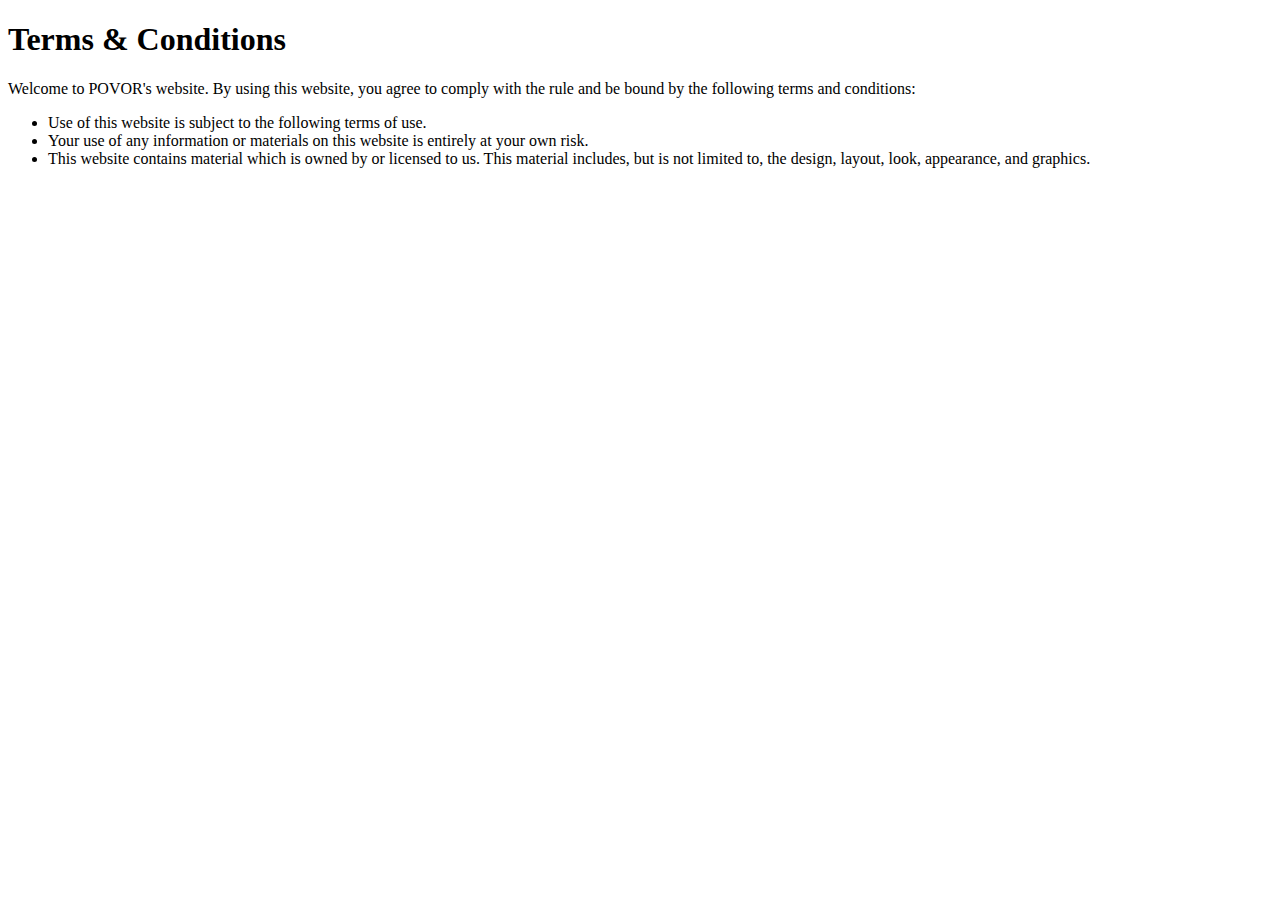
==== conditions.html @ f8f857ac "commiting again" ====
<!DOCTYPE html>
<html lang="en">
<head>
  <meta charset="UTF-8">
  <meta name="viewport" content="width=device-width, initial-scale=1.0">
  <title>Terms & Conditions</title>
</head>
<body>
    <h1>Terms & Conditions</h1>
    <p>Welcome to POVOR's website. By using this website, you agree to comply with the rule and be bound by the following terms and conditions:</p>
    <ul>
      <li>Use of this website is subject to the following terms of use.</li>
      <li>Your use of any information or materials on this website is entirely at your own risk.</li>
      <li>This website contains material which is owned by or licensed to us. This material includes, but is not limited to, the design, layout, look, appearance, and graphics.</li>
      <!-- More terms and conditions content here -->
    </ul>
  </body>
</html>
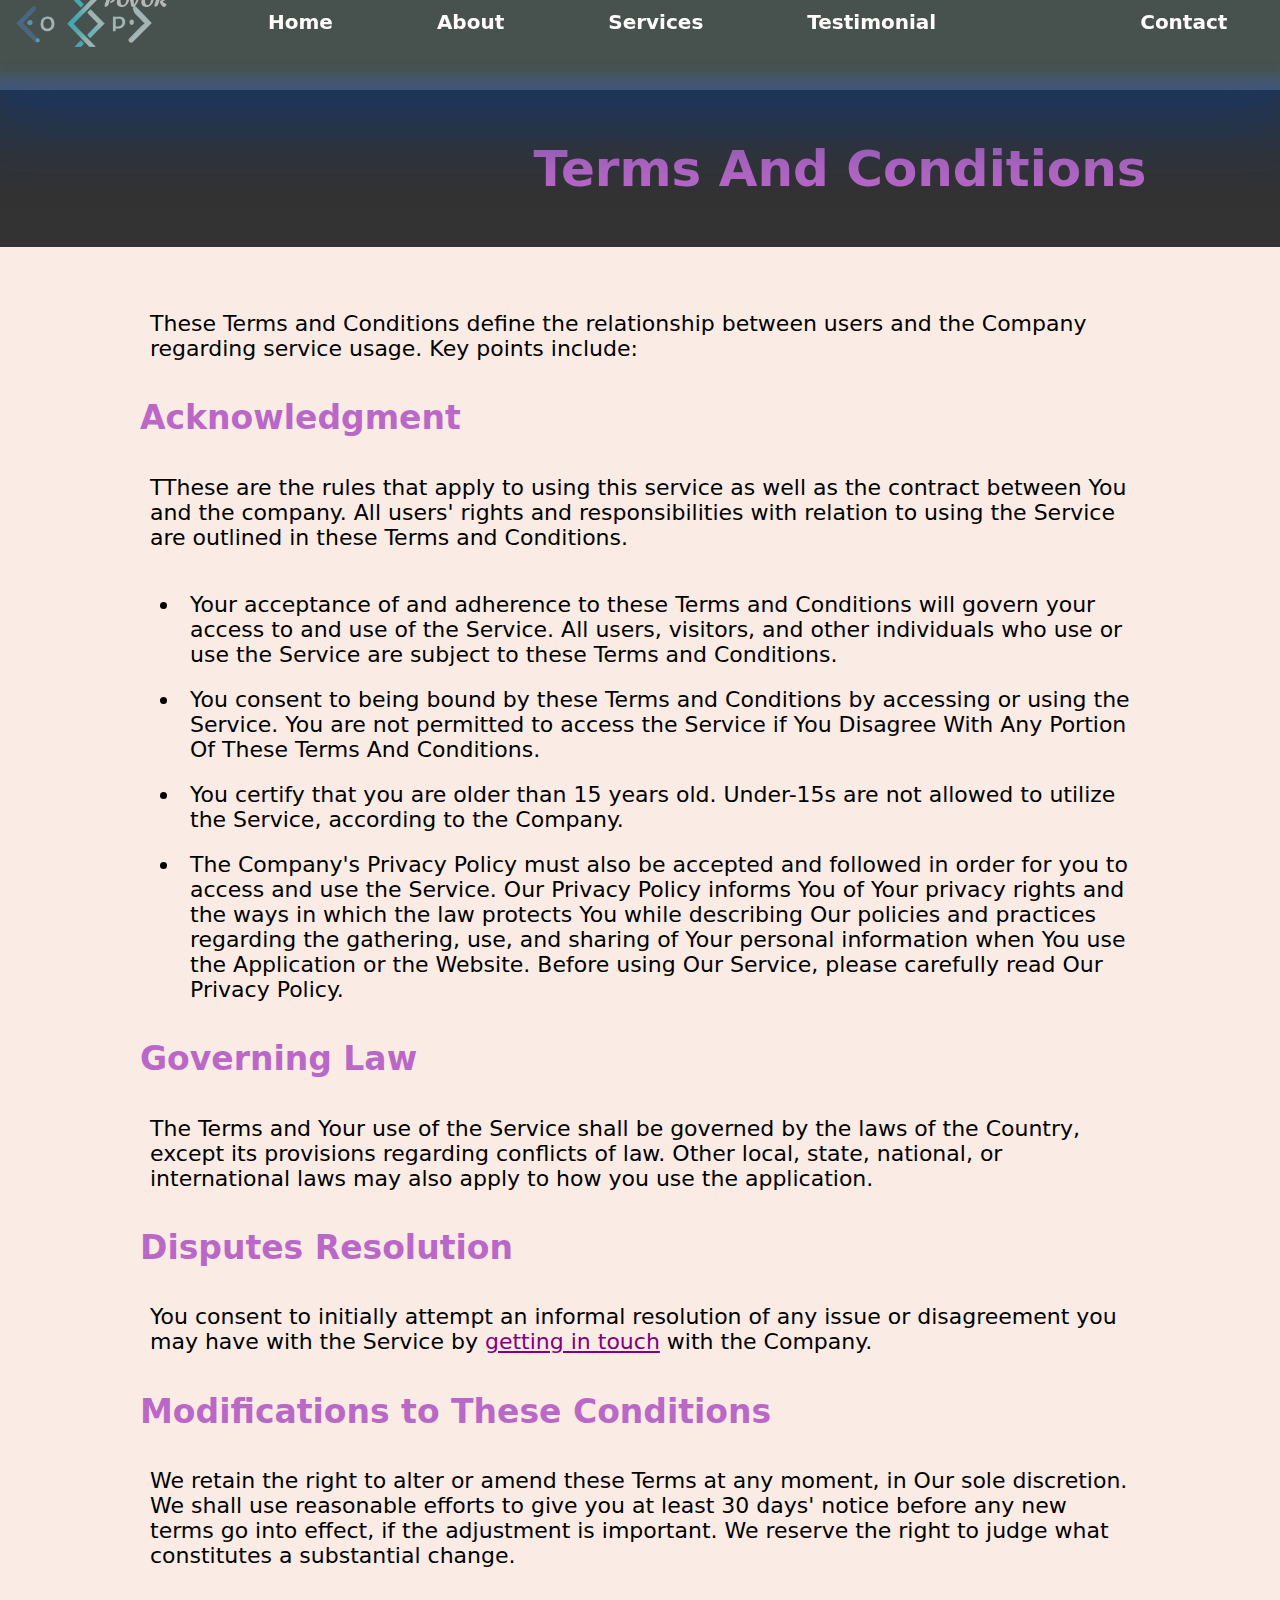
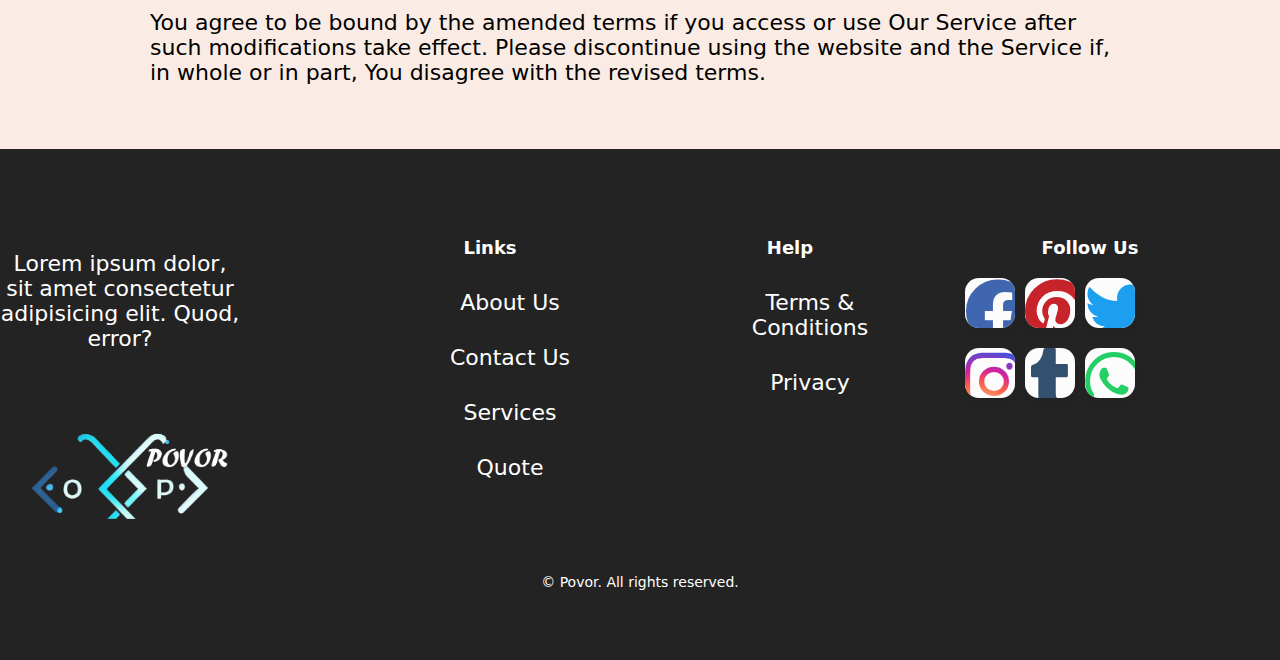
==== commit 918420a6: "second commit" ====
--- a/conditions.html
+++ b/conditions.html
@@ -4,15 +4,120 @@
   <meta charset="UTF-8">
   <meta name="viewport" content="width=device-width, initial-scale=1.0">
   <title>Terms & Conditions</title>
+  <link rel="stylesheet" href="css/privacy.css">
+  <link rel="stylesheet" href="css/navbar.css">
+  <link rel="stylesheet" href="css/footer.css">
+  <link rel="stylesheet" href="https://cdnjs.cloudflare.com/ajax/libs/font-awesome/5.15.4/css/all.min.css">
 </head>
 <body>
-    <h1>Terms & Conditions</h1>
-    <p>Welcome to POVOR's website. By using this website, you agree to comply with the rule and be bound by the following terms and conditions:</p>
+  <nav class="navbar">
+    <div class="navbar-container container">
+      <input type="checkbox" name="" id="" />
+      <div class="hamburger-lines">
+        <span class="line line1"></span>
+        <span class="line line2"></span>
+        <span class="line line3"></span>
+      </div>
+      <ul class="menu-items">
+        <div class="menu-items">
+          <li><a href="#home" class="a">Home</a></li>
+          <li><a href="#about" class="b">About</a></li>
+          <li><a href="#service" class="c">Services</a></li>
+          <li><a href="testimonial.html" class="e">Testimonial</a></li>
+          <div class="visit">
+            <li><a href="contact.html" class="g">Contact</a></li>
+            <li><a href="quote.html" class="f">Quote</a></li>
+          </div>
+        </div>
+      </ul>
+      <div class="logo">
+        <a href="index.html">
+          <img src="img/POVOR-removebg-preview.png" alt="unsplash image" style="width: 200px;" />
+        </a>
+      </div>
+    </div>
+  </nav>
+  <header>
+    <h1>Terms And Conditions</h1>
+</header>
+<main>
+    <p>These Terms and Conditions define the relationship between users and the Company regarding service usage. Key points include:</p>
+
+    <h2>Acknowledgment</h2>
+    <p>TThese are the rules that apply to using this service as well as the contract between You and the company. All users' rights and responsibilities with relation to using the Service are outlined in these Terms and Conditions.</p>
     <ul>
-      <li>Use of this website is subject to the following terms of use.</li>
-      <li>Your use of any information or materials on this website is entirely at your own risk.</li>
-      <li>This website contains material which is owned by or licensed to us. This material includes, but is not limited to, the design, layout, look, appearance, and graphics.</li>
-      <!-- More terms and conditions content here -->
+        <li>Your acceptance of and adherence to these Terms and Conditions will govern your access to and use of the Service. All users, visitors, and other individuals who use or use the Service are subject to these Terms and Conditions.</li>
+
+        <li>You consent to being bound by these Terms and Conditions by accessing or using the Service. You are not permitted to access the Service if You Disagree With Any Portion Of These Terms And Conditions.</li>
+
+        <li>You certify that you are older than 15 years old. Under-15s are not allowed to utilize the Service, according to the Company.</li>
+        <li>The Company's Privacy Policy must also be accepted and followed in order for you to access and use the Service. Our Privacy Policy informs You of Your privacy rights and the ways in which the law protects You while describing Our policies and practices regarding the gathering, use, and sharing of Your personal information when You use the Application or the Website.
+          Before using Our Service, please carefully read Our Privacy Policy.
+          </li>
     </ul>
+
+    <h2>Governing Law</h2>
+    <p>The Terms and Your use of the Service shall be governed by the laws of the Country, except its provisions regarding conflicts of law. Other local, state, national, or international laws may also apply to how you use the application.
+    </p>
+
+    <h2>Disputes Resolution</h2>
+    <p>You consent to initially attempt an informal resolution of any issue or disagreement you may have with the Service by <a style="color: purple; text-decoration-line: underline;" href="index.html#contact">getting in touch</a>  with the Company.
+    </p>
+
+    <h2>Modifications to These Conditions
+    </h2>
+    <p>We retain the right to alter or amend these Terms at any moment, in Our sole discretion. We shall use reasonable efforts to give you at least 30 days' notice before any new terms go into effect, if the adjustment is important. We reserve the right to judge what constitutes a substantial change.</p>
+    <p>You agree to be bound by the amended terms if you access or use Our Service after such modifications take effect. Please discontinue using the website and the Service if, in whole or in part, You disagree with the revised terms.</p>
+
+</main>
+    <footer class="footer">
+      <div class="footer-content">
+        <div class="footer-column">
+         
+          <div class="footer-img">
+             <p>Lorem ipsum dolor, sit amet consectetur adipisicing elit. Quod, error?</p>
+          <img src="img/POVOR-removebg-preview.png" alt="">
+        </div>
+        </div>
+        <div class="footer-column">
+          <h3 class="footer-title">Links</h3>
+          <ul class="footer-links">
+            <li><a href="#">About Us</a></li>
+            <li><a href="#">Contact Us</a></li>
+            <li><a href="#">Services</a></li>
+            <li><a href="#">Quote</a></li>
+          </ul>
+        </div>
+        <div class="footer-column">
+          <h3 class="footer-title">Help</h3>
+          <ul class="footer-links">
+            <!-- <li><a href="#">FAQ</a></li> -->
+            <li><a href="conditions.html">Terms & Conditions</a></li>
+            
+            <li><a href="privacy.html">Privacy</a></li>
+          </ul>
+        </div>
+        <div class="footer-column">
+          <h3 class="footer-title">Follow Us</h3>
+          <div class="wrapper">
+            <div class="row">
+              <a href="#"><div class="bg-ico" id="facebook"><i class="fab fa-facebook social  facebook fa-3x"></i></div></a>
+              <a href="#"><div class="bg-ico" id="pinterest"><i class="fab fa-pinterest social  pinterest fa-3x"></i></div></a>
+              <a href="#"><div class="bg-ico" id="twitter"><i class="fab fa-twitter social  twitter fa-3x"></i></div></a>
+            </div>
+            <div class="row">
+              <a href="#"><div class="bg-ico" id="instagram"><i class="fab fa-instagram social  instagram fa-3x"></i></div></a>
+              <a href="#"><div class="bg-ico" id="tumblr"><i class="fab fa-tumblr social  tumblr fa-3x"></i></div></a>
+              <a href="#"><div class="bg-ico" id="whatsapp"><i class="fab fa-whatsapp social  whatsapp fa-3x"></i></div></a>
+            </div>
+          </div>
+          
+        </div>
+      </div>
+  
+      <div class="footer-bottom">
+        <p class="footer-copy">&copy; Povor. All rights reserved.</p>
+      </div>
+    </footer>
   </body>
 </html>
--- a/css/privacy.css
+++ b/css/privacy.css
@@ -0,0 +1,43 @@
+
+body {
+    width: 100%;
+    font-size: 22px;
+    font-family: system-ui, -apple-system, BlinkMacSystemFont, 'Segoe UI', Roboto, Oxygen, Ubuntu, Cantarell, 'Open Sans', 'Helvetica Neue', sans-serif;
+    margin: 0;
+    padding: 0;
+}
+html{
+    scroll-behavior: smooth !important ;
+    overflow-x: hidden !important ;
+   background-color: #faece4;
+}
+header {
+    margin-top: 90px;
+    width: 150%;
+    background-color: #333;
+    color: #BA68C8;
+    text-align: center;
+    font-size: 25px;
+    padding: 1rem 0;
+}
+header h1{
+   position: relative;
+   right: 120px;
+}
+p, li{
+    padding: 10px;
+}
+main {
+    max-width: 1000px;
+    margin: 0 auto;
+    padding: 2rem;
+}
+main h2{
+    color: #BA68C8;
+}
+footer {
+    background-color: #333;
+    color: white;
+    text-align: center;
+    padding: 1rem 0;
+}
--- a/css/navbar.css
+++ b/css/navbar.css
@@ -0,0 +1,351 @@
+
+
+  body::-webkit-scrollbar {
+    width: 10px; /* Set the width of the scrollbar */
+  }
+
+  body::-webkit-scrollbar-track {
+    background: #e0d2e0; /* Background color of the scrollbar track */
+  }
+
+  body::-webkit-scrollbar-thumb {
+    background: #660fad3f; /* Color of the scrollbar thumb */
+    border-radius: 5px; /* Round the edges of the thumb */
+  }
+
+  body::-webkit-scrollbar-thumb:hover {
+    background: #555; /* Color of the scrollbar thumb on hover */
+  }
+.navbar input[type="checkbox"],
+.navbar .hamburger-lines {
+    display: none;
+}
+
+.container {
+    max-width: 1200px;
+    width: 90%;
+    margin: auto;
+}
+
+.navbar {
+    position: fixed;
+    width: 100%;
+    height: 150px; /* Increase the height to make it taller */
+    background: linear-gradient(to left, #117964, #2b2a25);
+    color: #fff;
+    font-weight: bold;
+    font-size: 24px; /* Adjust the font size for better visibility */
+    opacity: 0.85;
+    z-index: 100;
+    top: -90px !important; /* Adjust the position to move it down */
+}
+
+/* Add a pseudo-element for the blurred border */
+.navbar::before {
+    content: "";
+    position: absolute;
+    top: -30px; /* Adjust the size of the blurred border from the top */
+    left: -30px; /* Adjust the size of the blurred border from the left */
+    right: -30px; /* Adjust the size of the blurred border from the right */
+    bottom: -30px; /* Adjust the size of the blurred border from the bottom */
+    backdrop-filter: blur(6px);
+    background-color: rgb(38, 55, 53);
+    /* border-radius: 35px; */
+    box-shadow: 0px 35px 68px 0px rgb(22, 56, 108), inset 0px -10px 16px 0px rgb(22, 55, 106), inset 0px 11px 28px 0px rgb(255, 255, 255);
+    z-index: -1; /* Send the pseudo-element behind the navbar content */
+}
+
+.active {
+    color: #fff !important;
+}
+
+.navbar-container {
+    display: flex;
+    justify-content: space-between;
+    height: 64px;
+    align-items: center;
+}
+
+.menu-items {
+    order: 2;
+    display: flex;
+}
+
+.logo {
+    order: 1;
+    font-size: 4rem;
+    position: relative;
+    top: 60px;
+}
+
+.visit {
+    position: relative;
+    left: 200px;
+    display: flex; /* Align the items horizontally */
+    justify-content: flex-end;
+    padding: 0px;
+}
+
+.visit li {
+    list-style: none;
+    margin-left: 20px; /* Add some spacing between the items */
+    font-size: 1.1rem;
+    font-weight: 500;
+}
+
+.visit li a {
+    color: #fff; /* Set the text color to white */
+    text-decoration: none;
+    transition: color 0.3s ease-in-out;
+}
+
+.visit li a::after {
+    content: "";
+    position: absolute;
+    left: 0;
+    bottom: -2px;
+    height: 2px;
+    width: 100%;
+    background-color: #fff; /* Set the underline color to white */
+    transform: scaleX(0);
+    transform-origin: left;
+    transition: transform 0.3s ease;
+}
+
+.visit li a:hover::after {
+    transform: scaleX(1);
+}
+
+.menu-items li {
+    position: relative;
+    top: 100px;
+    right: 200px;
+    list-style: none;
+    margin-left: 1.5rem;
+    font-size: 1.3rem;
+}
+
+.navbar a {
+    color: #ffffff;
+    font-weight: bold;
+    font-size: 20px;
+    text-decoration: none;
+    transition: color 0.3s ease-in-out;
+}
+
+.menu-items li a {
+    position: relative;
+    bottom: 20px;
+}
+
+@media (min-width: 768px) {
+    .menu-items li {
+        padding: 40px;
+        position: relative;
+        right: 100px;
+        
+    }
+}
+
+.menu-items li a::after {
+    content: "";
+    position: absolute;
+    left: 0;
+    bottom: -2px;
+    height: 2px;
+    width: 100%;
+    background-color: #dbcaca;
+    transform: scaleX(0);
+    transform-origin: left;
+    transition: transform 0.3s ease;
+}
+
+.menu-items li a:hover::after {
+    transform: scaleX(1);
+}
+.logo{
+    position: relative;
+    right: 80px;
+}
+
+.f, .g {
+    position: relative;
+    right: 100px;
+}
+
+@media (max-width: 1024px) {
+    .navbar {
+        opacity: 0.95;
+    }
+
+    .navbar-container input[type="checkbox"],
+    .navbar-container .hamburger-lines {
+        display: block;
+    }
+
+    .navbar-container {
+        display: block;
+        position: relative;
+        height: 60px;
+    }
+
+    .navbar-container input[type="checkbox"] {
+        position: absolute;
+        display: block;
+        height: 32px;
+        width: 30px;
+        top: 120px;
+        left: 20px;
+        z-index: 5;
+        opacity: 0;
+        cursor: pointer;
+    }
+
+    .navbar-container .hamburger-lines {
+        display: block;
+        height: 28px;
+        width: 35px;
+        position: absolute;
+        top: 120px;
+        left: 20px;
+        z-index: 2;
+        display: flex;
+        flex-direction: column;
+        justify-content: space-between;
+    }
+
+    .navbar-container .hamburger-lines .line {
+        display: block;
+        height: 4px;
+        width: 100%;
+        border-radius: 10px;
+        background: #f8e8dd;
+    }
+
+    .navbar-container .hamburger-lines .line1 {
+        transform-origin: 0% 0%;
+        transition: transform 0.3s ease-in-out;
+    }
+
+    .navbar-container .hamburger-lines .line2 {
+        transition: transform 0.2s ease-in-out;
+    }
+
+    .navbar-container .hamburger-lines .line3 {
+        transform-origin: 0% 100%;
+        transition: transform 0.3s ease-in-out;
+    }
+
+    .navbar .menu-items {
+        padding-top: 100px;
+        background: #c6d8d2;
+        height: 100vh;
+        max-width: 300px;
+        transform: translateX(-150%);
+        display: flex;
+        flex-direction: column;
+        margin-left: -40px;
+        padding-left: 50px;
+        transition: transform 0.5s ease-in-out;
+        /* overflow: scroll; */
+    }
+
+    .navbar .menu-items li {
+        padding: 50px;
+        margin-bottom: 1.8rem;
+        font-size: 2rem;
+        font-weight: 500;
+        position: absolute;
+        top: 200px;
+        left: 450px;
+    }
+
+    .navbar .menu-items li a {
+        color: #000000;
+        text-decoration: none;
+        cursor: pointer;
+        opacity: 0.7;
+        animation: fadeEffect 1s linear infinite alternate forwards;
+        z-index: -999;
+        background-color: transparent!important;
+        border: none !important;
+        outline: none !important;
+        box-shadow: none !important;
+        -webkit-box-shadow: none !important;
+        transition: all ease-in-out 0.6s;
+        display: inline-block;
+    }
+
+    .a {
+        position: relative;
+        bottom: 120px;
+        padding: 0px;
+    }
+
+    .b {
+        position: relative;
+        bottom: 120px;
+        padding-top: 40px;
+    }
+
+    .c {
+        position: relative;
+        bottom: 100px;
+        padding-top: 60px;
+    }
+
+    .e {
+        position: relative;
+        bottom: 100px;
+        padding-top: 100px;
+    }
+
+    .f {
+        position: relative;
+        top: 130px;
+        right: 30px;
+        color: #fff;
+    }
+
+    .g {
+        position: relative;
+        top: 130px;
+        left: 60px;
+        color: #fff;
+    }
+
+    .visit {
+        position: relative;
+        left: -40px;
+        bottom: 100px;
+    }
+
+    .logo {
+        position: absolute;
+        top: 50px;
+        right: -10px; 
+        
+    }
+
+    .navbar-container input[type="checkbox"]:checked ~ .menu-items {
+        transform: translateX(0);
+    }
+
+    .navbar-container input[type="checkbox"]:checked ~ .hamburger-lines .line1 {
+        transform: rotate(45deg);
+    }
+
+    .navbar-container input[type="checkbox"]:checked ~ .hamburger-lines .line2 {
+        transform: scaleY(0);
+    }
+
+    .navbar-container input[type="checkbox"]:checked ~ .hamburger-lines .line3 {
+        transform: rotate(-45deg);
+    }
+}
+
+@media (max-width: 500px) {
+    .navbar-container input[type="checkbox"]:checked ~ .logo {
+        display: none;
+    }
+}--- a/css/footer.css
+++ b/css/footer.css
@@ -0,0 +1,203 @@
+
+.footer {
+    background-color: #232323;
+    color: #fff;
+    padding: 50px 0;
+  }
+  
+  .footer-content {
+    max-width: 1200px;
+    margin: 0 auto;
+    display: flex;
+    flex-wrap: wrap;
+  }
+  
+  .footer-column {
+    width: 100px;
+    flex: 1;
+    padding: 20px;
+  }
+  .footer-img{
+    width: 100%;
+  position: relative;
+  right: 70px;
+  }
+  
+  .footer-column img{
+    width: 100%;
+  }
+  .footer-title {
+    font-size: 18px;
+    margin-bottom: 20px;
+  }
+  
+  .footer-form {
+    display: flex;
+    align-items: center;
+  }
+  
+  .footer-links li {
+    margin-bottom: 10px;
+    list-style: none;
+  }
+  a{
+    text-decoration: none;
+    color: #fff;
+  }
+  a:hover{
+    opacity:.6 ;
+    color: #BA68C8;
+  }
+  
+  .social-icons a {
+    font-size: 24px;
+    color: #fff;
+    margin-right: 10px;
+    text-decoration: none;
+  }
+  
+  .footer-bottom {
+    margin-top: 20px;
+    text-align: center;
+  }
+  
+  .footer-copy {
+    font-size: 14px;
+    margin-bottom: 10px;
+  }
+  
+  .footer-made {
+    font-size: 14px;
+  }
+  
+@import url(https://fonts.googleapis.com/css?family=Open+Sans);
+.wrapper {
+    display: flex;
+    flex-wrap: wrap;
+    justify-content: space-between;
+  }
+  
+  .row {
+    display: flex;
+    width: 100%;
+    max-width: 360px; /* Adjust the maximum width as needed */
+    margin-bottom: 20px;
+  }
+  
+  .bg-ico {
+    max-width: 50px !important;
+    max-height: 50px !important;
+    background-color: #333;
+    border-radius: 50%;
+    transition: background-color 0.3s;
+  }
+  
+  
+.fab {
+margin: auto;
+
+}
+.social{
+  color: #FFF;
+  transition: all 0.35s;
+  transition-timing-function: cubic-bezier(0.31, -0.105, 0.43, 1.59);
+}
+.social:hover {
+	text-shadow: 0px 5px 5px rgba(0, 0, 0, 0.3);
+	transition: all ease 0.5s;
+	-moz-transition: all ease-in 0.5s;
+	-webkit-transition: all ease-in 0.5s;
+	-o-transition: all ease-in 0.5s;
+  
+}
+
+.facebook {
+ color:#4267B2;
+}
+
+.twitter {
+color:#1DA1F2;
+
+}
+.youtube {
+      color:#c4302b;
+}
+.pinterest {
+   color:#c8232c;
+}
+.instagram {
+ color: transparent;
+  background: radial-gradient(circle at 30% 107%, #fdf497 0%, #fdf497 5%, #fd5949 45%, #d6249f 60%, #285AEB 90%);
+  background: -webkit-radial-gradient(circle at 30% 107%, #fdf497 0%, #fdf497 5%, #fd5949 45%, #d6249f 60%, #285AEB 90%);
+  background-clip: text;
+  -webkit-background-clip: text;
+
+}
+.tumblr {
+        color: #34526f;
+}
+.whatsapp {
+        color:#25D366;
+}
+
+.bg-ico {
+  display: flex;
+  background-color: #FFF;
+  width: 90px;
+  height: 90px;
+  line-height: 90px;
+  margin: 0 5px;
+  text-align: center;
+  position: relative;
+  overflow: hidden;
+  border-radius: 28%;
+  box-shadow: 0 5px 15px -5px rgba(0,0,0,0.1);
+  opacity: 0.99;
+  -webkit-transition: background-color 2s ease-out;
+  -moz-transition: background-color 2s ease-out;
+  -o-transition: background-color 2s ease-out;
+  transition: background-color 2s ease-out;
+  
+}
+.bg-ico:hover{
+     box-shadow: 0 5px 15px -5px rgba(0,0,0,0.8);
+}
+
+#facebook:hover {
+  background-color: #4267B2;
+}
+
+#twitter:hover {
+background-color: #1DA1F2;
+
+}
+#youtube:hover {
+      background-color: #c4302b;
+}
+#pinterest:hover {
+   background-color:#c8232c;
+}
+#instagram:hover {
+ background: radial-gradient(circle at 30% 107%, #fdf497 0%, #fdf497 5%, #fd5949 45%, #d6249f 60%, #285AEB 90%);
+  background: -webkit-radial-gradient(circle at 30% 107%, #fdf497 0%, #fdf497 5%, #fd5949 45%, #d6249f 60%, #285AEB 90%);
+  
+
+}
+#tumblr:hover {
+    background-color: #34526f;
+}
+#whatsapp:hover {
+       background-color:#25D366;
+}
+
+.facebook:hover, 
+.twitter:hover, 
+.youtube:hover, 
+.pinterest:hover,
+.instagram:hover, 
+.tumblr:hover,
+.whatsapp:hover {
+ color:#fff;
+ transform: scale(1.3);
+
+}
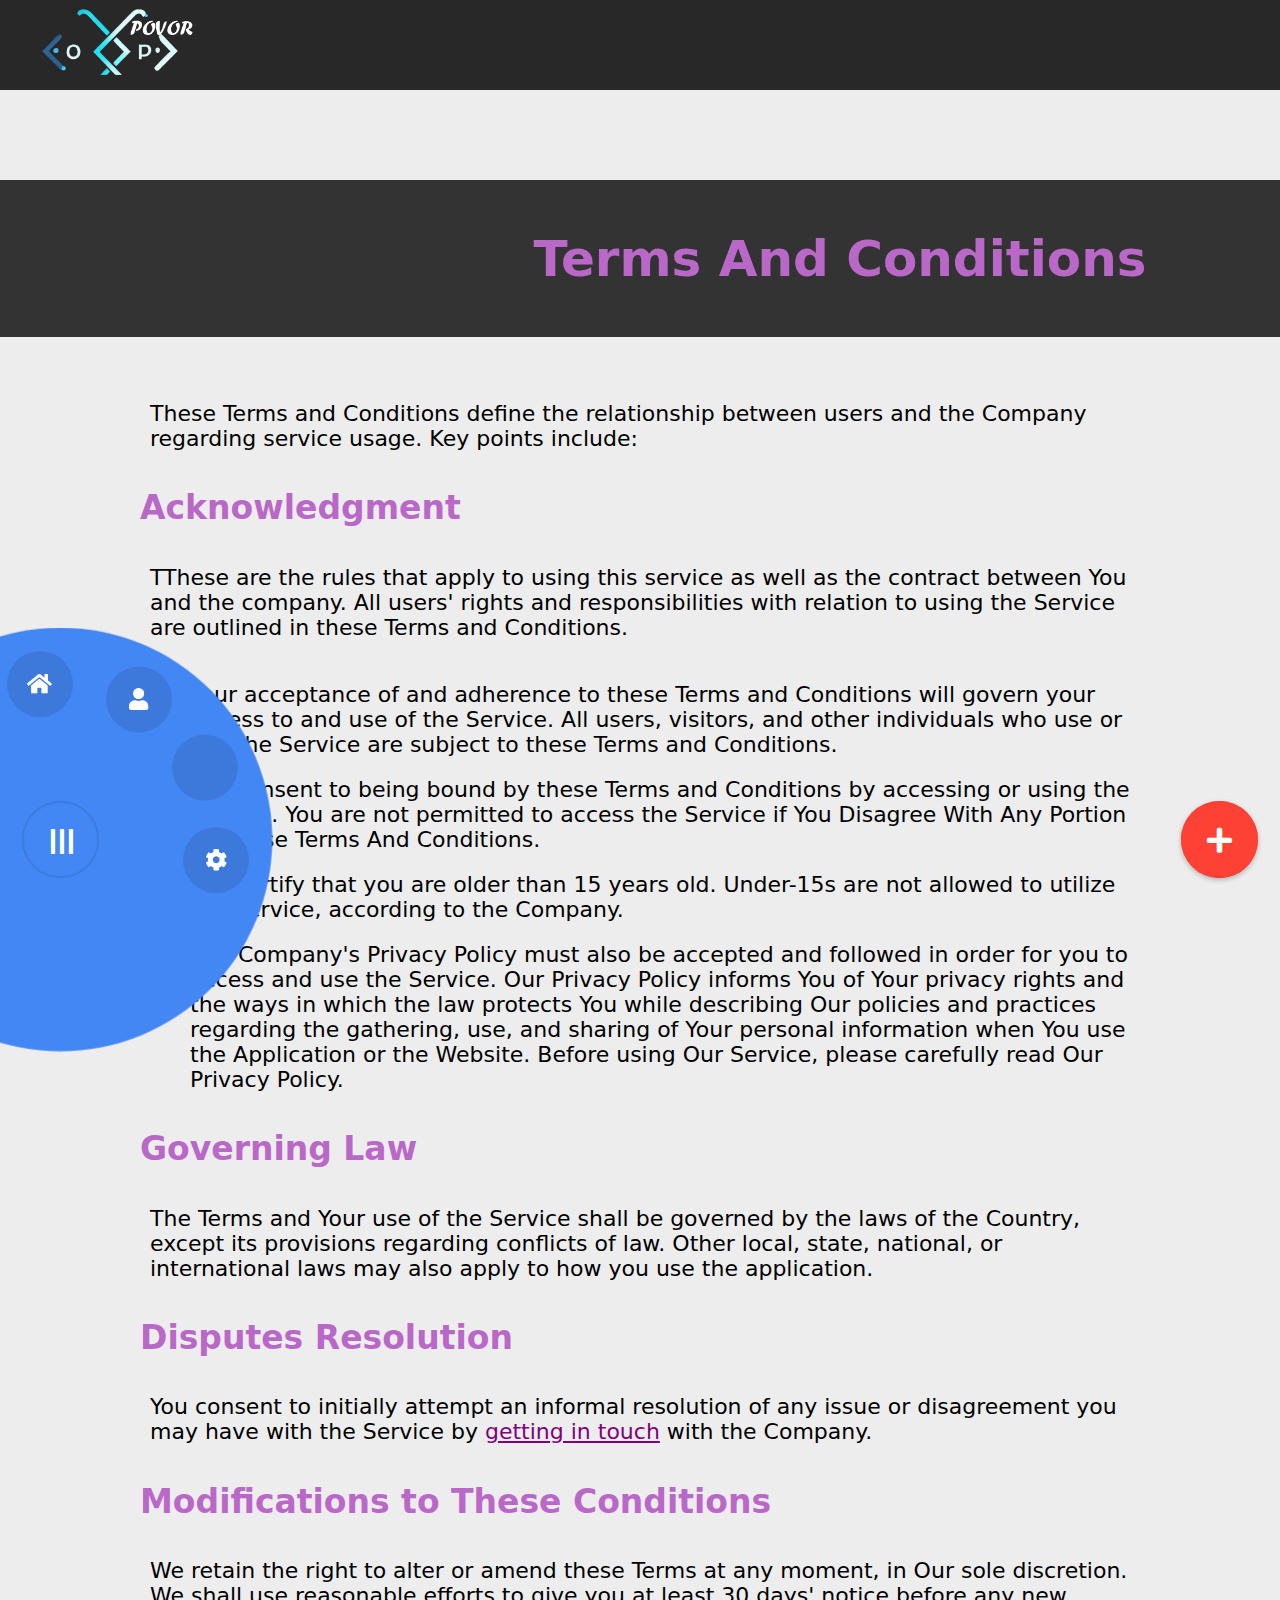
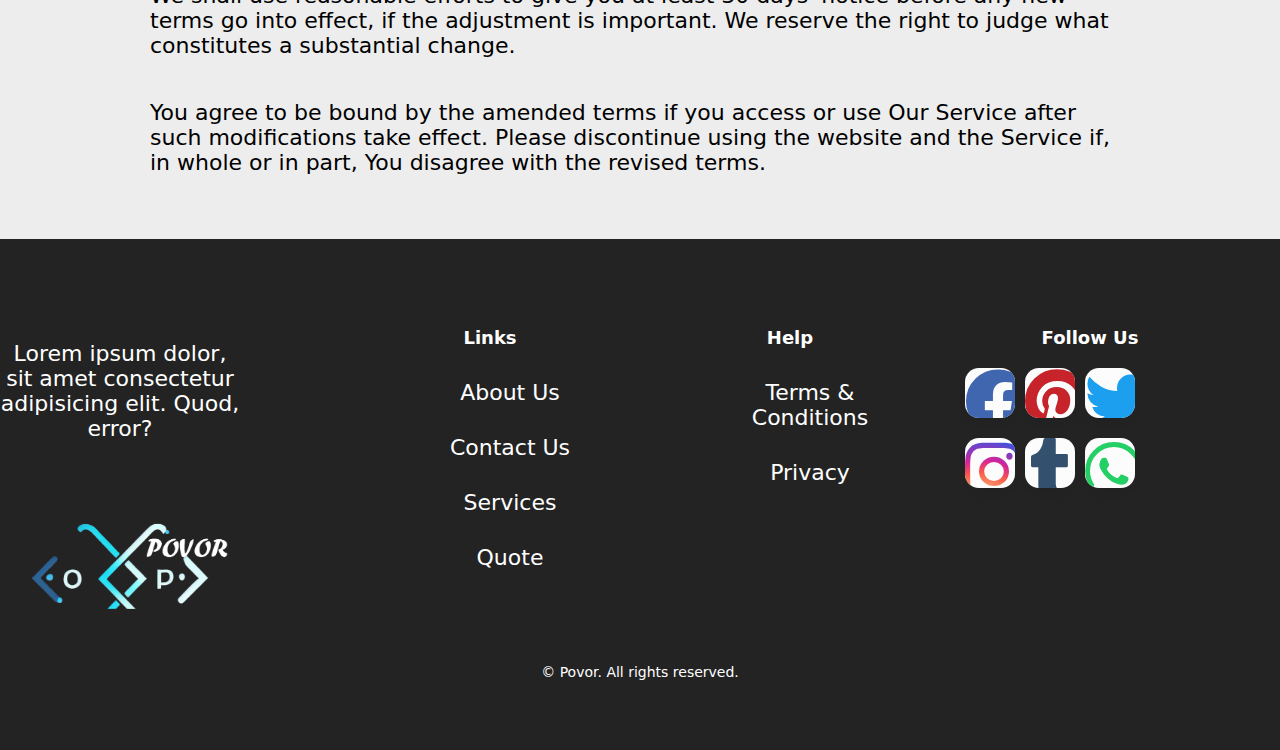
==== commit a0b1a6fb: "commit" ====
--- a/conditions.html
+++ b/conditions.html
@@ -11,32 +11,12 @@
 </head>
 <body>
   <nav class="navbar">
-    <div class="navbar-container container">
-      <input type="checkbox" name="" id="" />
-      <div class="hamburger-lines">
-        <span class="line line1"></span>
-        <span class="line line2"></span>
-        <span class="line line3"></span>
-      </div>
-      <ul class="menu-items">
-        <div class="menu-items">
-          <li><a href="#home" class="a">Home</a></li>
-          <li><a href="#about" class="b">About</a></li>
-          <li><a href="#service" class="c">Services</a></li>
-          <li><a href="testimonial.html" class="e">Testimonial</a></li>
-          <div class="visit">
-            <li><a href="contact.html" class="g">Contact</a></li>
-            <li><a href="quote.html" class="f">Quote</a></li>
-          </div>
-        </div>
-      </ul>
-      <div class="logo">
-        <a href="index.html">
-          <img src="img/POVOR-removebg-preview.png" alt="unsplash image" style="width: 200px;" />
-        </a>
-      </div>
-    </div>
-  </nav>
+    <div class="logo">
+      <a href="index.html">
+        <img src="img/POVOR-removebg-preview.png" alt="unsplash image" style="width: 200px;" />
+      </a>
+  </div>
+</nav>
   <header>
     <h1>Terms And Conditions</h1>
 </header>
@@ -119,5 +99,37 @@
         <p class="footer-copy">&copy; Povor. All rights reserved.</p>
       </div>
     </footer>
+
+    <div id="circularMenu" class="circular-menu">
+
+      <a class="floating-btn" onclick="document.getElementById('circularMenu').classList.toggle('active');">
+        <i class="fa fa-plus"></i>
+      </a>
+    
+      <menu class="items-wrapper">
+        <a href="#" class="menu-item fa fa-facebook"></a>
+        <a href="#" class="menu-item fa fa-twitter"></a>
+        <a href="#" class="menu-item fa fa-google-plus"></a>
+        <a href="#" class="menu-item fa fa-linkedin"></a>
+      </menu>
+    
+    </div>
+    
+    
+    <div id="circularMenu1" class="circular-menu circular-menu-left active">
+    
+      <a class="floating-btn" onclick="document.getElementById('circularMenu1').classList.toggle('active');">
+        <i class="fa fa-bars"></i>
+      </a>
+    
+      <menu class="items-wrapper">
+        <a href="quote.html" class="menu-item fa fa-home"></a>
+        <a href="contact.html" class="menu-item fa fa-user"></a>
+        <a href="index.html#service" class="menu-item fa fa-pie-chart"></a>
+        <a href="index.html#about" class="menu-item fa fa-cog"></a>
+      </menu>
+    
+    </div>
+
   </body>
 </html>
--- a/css/navbar.css
+++ b/css/navbar.css
@@ -1,6 +1,4 @@
-
-
-  body::-webkit-scrollbar {
+body::-webkit-scrollbar {
     width: 10px; /* Set the width of the scrollbar */
   }
 
@@ -20,332 +18,296 @@
 .navbar .hamburger-lines {
     display: none;
 }
-
-.container {
-    max-width: 1200px;
-    width: 90%;
-    margin: auto;
-}
+body {
+  background-color: #EDEDED;
+}
+.circular-menu {
+  position: fixed;
+  bottom: 1em;
+  right: 1em;
+}
+
+.circular-menu .floating-btn {
+  display: block;
+  width: 3.5em;
+  height: 3.5em;
+  border-radius: 50%;
+  background-color: hsl(4, 98%, 60%);
+  box-shadow: 0 2px 5px 0 hsla(0, 0%, 0%, .26);  
+  color: hsl(0, 0%, 100%);
+  text-align: center;
+  line-height: 3.9;
+  cursor: pointer;
+  outline: 0;
+}
+
+.circular-menu.active .floating-btn {
+  box-shadow: inset 0 0 3px hsla(0, 0%, 0%, .3);
+}
+
+.circular-menu .floating-btn:active {
+  box-shadow: 0 4px 8px 0 hsla(0, 0%, 0%, .4);
+}
+
+.circular-menu .floating-btn i {
+  font-size: 1.3em;
+  transition: transform .2s;  
+}
+
+.circular-menu.active .floating-btn i {
+  transform: rotate(-45deg);
+}
+
+.circular-menu:after {
+  display: block;
+  content: ' ';
+  width: 3.5em;
+  height: 3.5em;
+  border-radius: 50%;
+  position: absolute;
+  top: 0;
+  right: 0;
+  z-index: -2;
+  background-color: hsl(4, 98%, 60%);
+  transition: all .3s ease;
+}
+
+.circular-menu.active:after {
+  transform: scale3d(5.5, 5.5, 1);
+  transition-timing-function: cubic-bezier(.68, 1.55, .265, 1);
+}
+
+.circular-menu .items-wrapper {
+  padding: 0;
+  margin: 0;
+}
+
+.circular-menu .menu-item {
+  position: absolute;
+  top: .2em;
+  right: .2em;
+  z-index: -1;
+  display: block;
+  text-decoration: none;
+  color: hsl(0, 0%, 100%);
+  font-size: 1em;
+  width: 3em;
+  height: 3em;
+  border-radius: 50%;
+  text-align: center;
+  line-height: 3;
+  background-color: hsla(0,0%,0%,.1);
+  transition: transform .3s ease, background .2s ease;
+}
+
+.circular-menu .menu-item:hover {
+  background-color: hsla(0,0%,0%,.3);
+}
+
+.circular-menu.active .menu-item {
+  transition-timing-function: cubic-bezier(0.175, 0.885, 0.32, 1.275);
+}
+
+.circular-menu.active .menu-item:nth-child(1) {
+  transform: translate3d(1em,-7em,0);
+}
+
+.circular-menu.active .menu-item:nth-child(2) {
+  transform: translate3d(-3.5em,-6.3em,0);
+}
+
+.circular-menu.active .menu-item:nth-child(3) {
+  transform: translate3d(-6.5em,-3.2em,0);
+}
+
+.circular-menu.active .menu-item:nth-child(4) {
+  transform: translate3d(-7em,1em,0);
+}
+
 
 .navbar {
+    padding: 10px;
+    min-width: 100%;
+    max-width: 100%;
+    height: 70px;
+    overflow: hidden;
+   background-color: #222222f8;
+   /* border-bottom: 2px groove #151515; */
+}
+.logo {
+        display: flex;
+       position: relative;
+       bottom : 40px;
+}
+
+.circular-menu.circular-menu-left {
+  right: auto; 
+  left: 1em;
+}
+
+.circular-menu.circular-menu-left .floating-btn {
+  background-color: hsl(217, 89%, 61%);
+}
+
+.circular-menu.circular-menu-left:after {
+  background-color: hsl(217, 89%, 61%);
+}
+
+.circular-menu.circular-menu-left.active .floating-btn i {
+  transform: rotate(90deg);
+}
+
+.circular-menu.circular-menu-left.active .menu-item:nth-child(1) {
+  transform: translate3d(-1em,-7em,0);
+}
+
+.circular-menu.circular-menu-left.active .menu-item:nth-child(2) {
+  transform: translate3d(3.5em,-6.3em,0);
+}
+
+.circular-menu.circular-menu-left.active .menu-item:nth-child(3) {
+  transform: translate3d(6.5em,-3.2em,0);
+}
+
+.circular-menu.circular-menu-left.active .menu-item:nth-child(4) {
+  transform: translate3d(7em,1em,0);
+}
+  .circular-menu {
     position: fixed;
-    width: 100%;
-    height: 150px; /* Increase the height to make it taller */
-    background: linear-gradient(to left, #117964, #2b2a25);
-    color: #fff;
-    font-weight: bold;
-    font-size: 24px; /* Adjust the font size for better visibility */
-    opacity: 0.85;
-    z-index: 100;
-    top: -90px !important; /* Adjust the position to move it down */
-}
-
-/* Add a pseudo-element for the blurred border */
-.navbar::before {
-    content: "";
+    bottom: 1em;
+    right: 1em;
+  }
+  
+  .circular-menu .floating-btn {
+    display: block;
+    width: 3.5em;
+    height: 3.5em;
+    border-radius: 50%;
+    background-color: hsl(4, 98%, 60%);
+    box-shadow: 0 2px 5px 0 hsla(0, 0%, 0%, .26);  
+    color: hsl(0, 0%, 100%);
+    text-align: center;
+    line-height: 3.9;
+    cursor: pointer;
+    outline: 0;
+  }
+  
+  .circular-menu.active .floating-btn {
+    box-shadow: inset 0 0 3px hsla(0, 0%, 0%, .3);
+  }
+  
+  .circular-menu .floating-btn:active {
+    box-shadow: 0 4px 8px 0 hsla(0, 0%, 0%, .4);
+  }
+  
+  .circular-menu .floating-btn i {
+    font-size: 1.3em;
+    transition: transform .2s;  
+  }
+  
+  .circular-menu.active .floating-btn i {
+    transform: rotate(-45deg);
+  }
+  
+  .circular-menu:after {
+    display: block;
+    content: ' ';
+    width: 3.5em;
+    height: 3.5em;
+    border-radius: 50%;
     position: absolute;
-    top: -30px; /* Adjust the size of the blurred border from the top */
-    left: -30px; /* Adjust the size of the blurred border from the left */
-    right: -30px; /* Adjust the size of the blurred border from the right */
-    bottom: -30px; /* Adjust the size of the blurred border from the bottom */
-    backdrop-filter: blur(6px);
-    background-color: rgb(38, 55, 53);
-    /* border-radius: 35px; */
-    box-shadow: 0px 35px 68px 0px rgb(22, 56, 108), inset 0px -10px 16px 0px rgb(22, 55, 106), inset 0px 11px 28px 0px rgb(255, 255, 255);
-    z-index: -1; /* Send the pseudo-element behind the navbar content */
-}
-
-.active {
-    color: #fff !important;
-}
-
-.navbar-container {
-    display: flex;
-    justify-content: space-between;
-    height: 64px;
-    align-items: center;
-}
-
-.menu-items {
-    order: 2;
-    display: flex;
-}
-
-.logo {
-    order: 1;
-    font-size: 4rem;
-    position: relative;
-    top: 60px;
-}
-
-.visit {
-    position: relative;
-    left: 200px;
-    display: flex; /* Align the items horizontally */
-    justify-content: flex-end;
-    padding: 0px;
-}
-
-.visit li {
-    list-style: none;
-    margin-left: 20px; /* Add some spacing between the items */
-    font-size: 1.1rem;
-    font-weight: 500;
-}
-
-.visit li a {
-    color: #fff; /* Set the text color to white */
+    top: 0;
+    right: 0;
+    z-index: -2;
+    background-color: hsl(4, 98%, 60%);
+    transition: all .3s ease;
+  }
+  
+  .circular-menu.active:after {
+    transform: scale3d(5.5, 5.5, 1);
+    transition-timing-function: cubic-bezier(.68, 1.55, .265, 1);
+  }
+  
+  .circular-menu .items-wrapper {
+    padding: 0;
+    margin: 0;
+  }
+  
+  .circular-menu .menu-item {
+    position: absolute;
+    top: .2em;
+    right: .2em;
+    z-index: -1;
+    display: block;
     text-decoration: none;
-    transition: color 0.3s ease-in-out;
-}
-
-.visit li a::after {
-    content: "";
-    position: absolute;
-    left: 0;
-    bottom: -2px;
-    height: 2px;
-    width: 100%;
-    background-color: #fff; /* Set the underline color to white */
-    transform: scaleX(0);
-    transform-origin: left;
-    transition: transform 0.3s ease;
-}
-
-.visit li a:hover::after {
-    transform: scaleX(1);
-}
-
-.menu-items li {
-    position: relative;
-    top: 100px;
-    right: 200px;
-    list-style: none;
-    margin-left: 1.5rem;
-    font-size: 1.3rem;
-}
-
-.navbar a {
-    color: #ffffff;
-    font-weight: bold;
-    font-size: 20px;
-    text-decoration: none;
-    transition: color 0.3s ease-in-out;
-}
-
-.menu-items li a {
-    position: relative;
-    bottom: 20px;
-}
-
-@media (min-width: 768px) {
-    .menu-items li {
-        padding: 40px;
-        position: relative;
-        right: 100px;
-        
-    }
-}
-
-.menu-items li a::after {
-    content: "";
-    position: absolute;
-    left: 0;
-    bottom: -2px;
-    height: 2px;
-    width: 100%;
-    background-color: #dbcaca;
-    transform: scaleX(0);
-    transform-origin: left;
-    transition: transform 0.3s ease;
-}
-
-.menu-items li a:hover::after {
-    transform: scaleX(1);
-}
-.logo{
-    position: relative;
-    right: 80px;
-}
-
-.f, .g {
-    position: relative;
-    right: 100px;
-}
-
-@media (max-width: 1024px) {
-    .navbar {
-        opacity: 0.95;
-    }
-
-    .navbar-container input[type="checkbox"],
-    .navbar-container .hamburger-lines {
-        display: block;
-    }
-
-    .navbar-container {
-        display: block;
-        position: relative;
-        height: 60px;
-    }
-
-    .navbar-container input[type="checkbox"] {
-        position: absolute;
-        display: block;
-        height: 32px;
-        width: 30px;
-        top: 120px;
-        left: 20px;
-        z-index: 5;
-        opacity: 0;
-        cursor: pointer;
-    }
-
-    .navbar-container .hamburger-lines {
-        display: block;
-        height: 28px;
-        width: 35px;
-        position: absolute;
-        top: 120px;
-        left: 20px;
-        z-index: 2;
-        display: flex;
-        flex-direction: column;
-        justify-content: space-between;
-    }
-
-    .navbar-container .hamburger-lines .line {
-        display: block;
-        height: 4px;
-        width: 100%;
-        border-radius: 10px;
-        background: #f8e8dd;
-    }
-
-    .navbar-container .hamburger-lines .line1 {
-        transform-origin: 0% 0%;
-        transition: transform 0.3s ease-in-out;
-    }
-
-    .navbar-container .hamburger-lines .line2 {
-        transition: transform 0.2s ease-in-out;
-    }
-
-    .navbar-container .hamburger-lines .line3 {
-        transform-origin: 0% 100%;
-        transition: transform 0.3s ease-in-out;
-    }
-
-    .navbar .menu-items {
-        padding-top: 100px;
-        background: #c6d8d2;
-        height: 100vh;
-        max-width: 300px;
-        transform: translateX(-150%);
-        display: flex;
-        flex-direction: column;
-        margin-left: -40px;
-        padding-left: 50px;
-        transition: transform 0.5s ease-in-out;
-        /* overflow: scroll; */
-    }
-
-    .navbar .menu-items li {
-        padding: 50px;
-        margin-bottom: 1.8rem;
-        font-size: 2rem;
-        font-weight: 500;
-        position: absolute;
-        top: 200px;
-        left: 450px;
-    }
-
-    .navbar .menu-items li a {
-        color: #000000;
-        text-decoration: none;
-        cursor: pointer;
-        opacity: 0.7;
-        animation: fadeEffect 1s linear infinite alternate forwards;
-        z-index: -999;
-        background-color: transparent!important;
-        border: none !important;
-        outline: none !important;
-        box-shadow: none !important;
-        -webkit-box-shadow: none !important;
-        transition: all ease-in-out 0.6s;
-        display: inline-block;
-    }
-
-    .a {
-        position: relative;
-        bottom: 120px;
-        padding: 0px;
-    }
-
-    .b {
-        position: relative;
-        bottom: 120px;
-        padding-top: 40px;
-    }
-
-    .c {
-        position: relative;
-        bottom: 100px;
-        padding-top: 60px;
-    }
-
-    .e {
-        position: relative;
-        bottom: 100px;
-        padding-top: 100px;
-    }
-
-    .f {
-        position: relative;
-        top: 130px;
-        right: 30px;
-        color: #fff;
-    }
-
-    .g {
-        position: relative;
-        top: 130px;
-        left: 60px;
-        color: #fff;
-    }
-
-    .visit {
-        position: relative;
-        left: -40px;
-        bottom: 100px;
-    }
-
-    .logo {
-        position: absolute;
-        top: 50px;
-        right: -10px; 
-        
-    }
-
-    .navbar-container input[type="checkbox"]:checked ~ .menu-items {
-        transform: translateX(0);
-    }
-
-    .navbar-container input[type="checkbox"]:checked ~ .hamburger-lines .line1 {
-        transform: rotate(45deg);
-    }
-
-    .navbar-container input[type="checkbox"]:checked ~ .hamburger-lines .line2 {
-        transform: scaleY(0);
-    }
-
-    .navbar-container input[type="checkbox"]:checked ~ .hamburger-lines .line3 {
-        transform: rotate(-45deg);
-    }
-}
-
-@media (max-width: 500px) {
-    .navbar-container input[type="checkbox"]:checked ~ .logo {
-        display: none;
-    }
-}+    color: hsl(0, 0%, 100%);
+    font-size: 1em;
+    width: 3em;
+    height: 3em;
+    border-radius: 50%;
+    text-align: center;
+    line-height: 3;
+    background-color: hsla(0,0%,0%,.1);
+    transition: transform .3s ease, background .2s ease;
+  }
+  
+  .circular-menu .menu-item:hover {
+    background-color: hsla(0,0%,0%,.3);
+  }
+  
+  .circular-menu.active .menu-item {
+    transition-timing-function: cubic-bezier(0.175, 0.885, 0.32, 1.275);
+  }
+  
+  .circular-menu.active .menu-item:nth-child(1) {
+    transform: translate3d(1em,-7em,0);
+  }
+  
+  .circular-menu.active .menu-item:nth-child(2) {
+    transform: translate3d(-3.5em,-6.3em,0);
+  }
+  
+  .circular-menu.active .menu-item:nth-child(3) {
+    transform: translate3d(-6.5em,-3.2em,0);
+  }
+  
+  .circular-menu.active .menu-item:nth-child(4) {
+    transform: translate3d(-7em,1em,0);
+  }
+  
+  /**
+   * The other theme for this menu
+   */
+  
+  .circular-menu.circular-menu-left {
+    right: auto; 
+    left: 1em;
+  }
+  
+  .circular-menu.circular-menu-left .floating-btn {
+    background-color: hsl(217, 89%, 61%);
+  }
+  
+  .circular-menu.circular-menu-left:after {
+    background-color: hsl(217, 89%, 61%);
+  }
+  
+  .circular-menu.circular-menu-left.active .floating-btn i {
+    transform: rotate(90deg);
+  }
+  
+  .circular-menu.circular-menu-left.active .menu-item:nth-child(1) {
+    transform: translate3d(-1em,-7em,0);
+  }
+  
+  .circular-menu.circular-menu-left.active .menu-item:nth-child(2) {
+    transform: translate3d(3.5em,-6.3em,0);
+  }
+  
+  .circular-menu.circular-menu-left.active .menu-item:nth-child(3) {
+    transform: translate3d(6.5em,-3.2em,0);
+  }
+  
+  .circular-menu.circular-menu-left.active .menu-item:nth-child(4) {
+    transform: translate3d(7em,1em,0);
+  }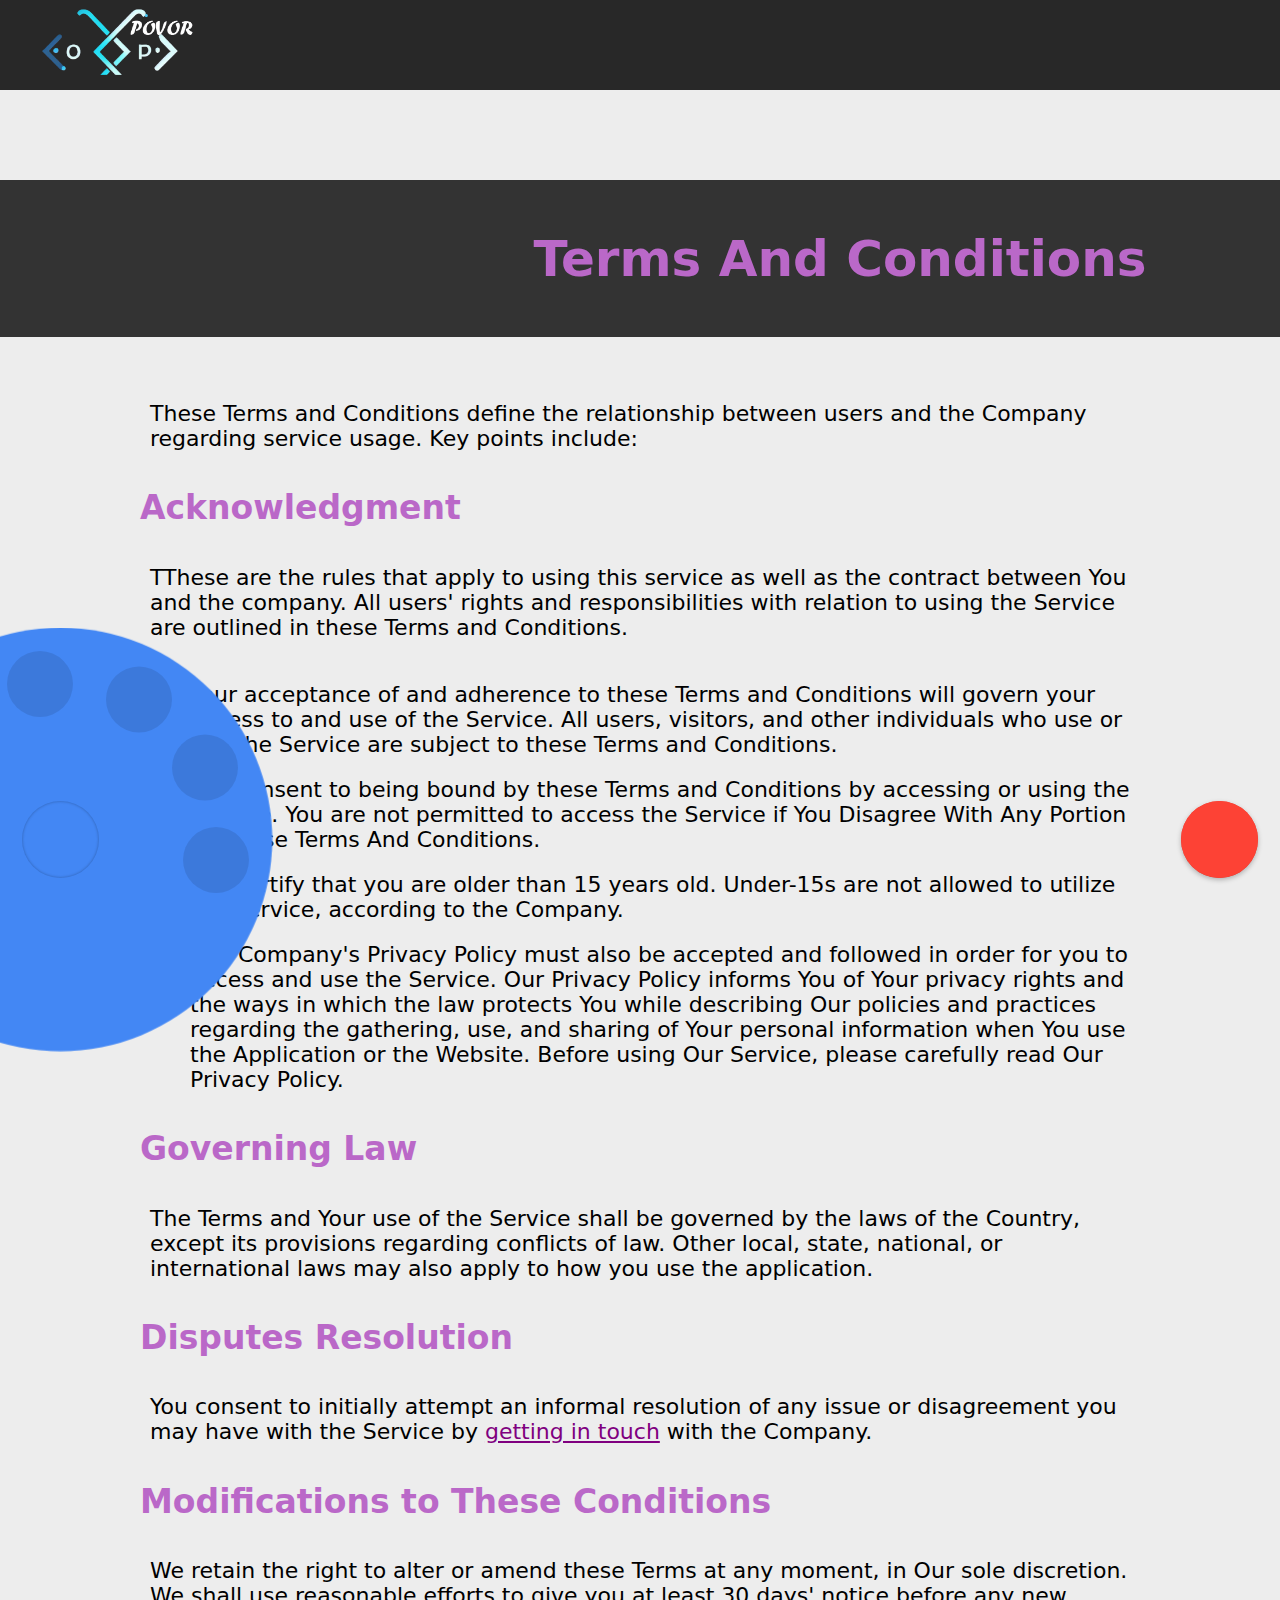
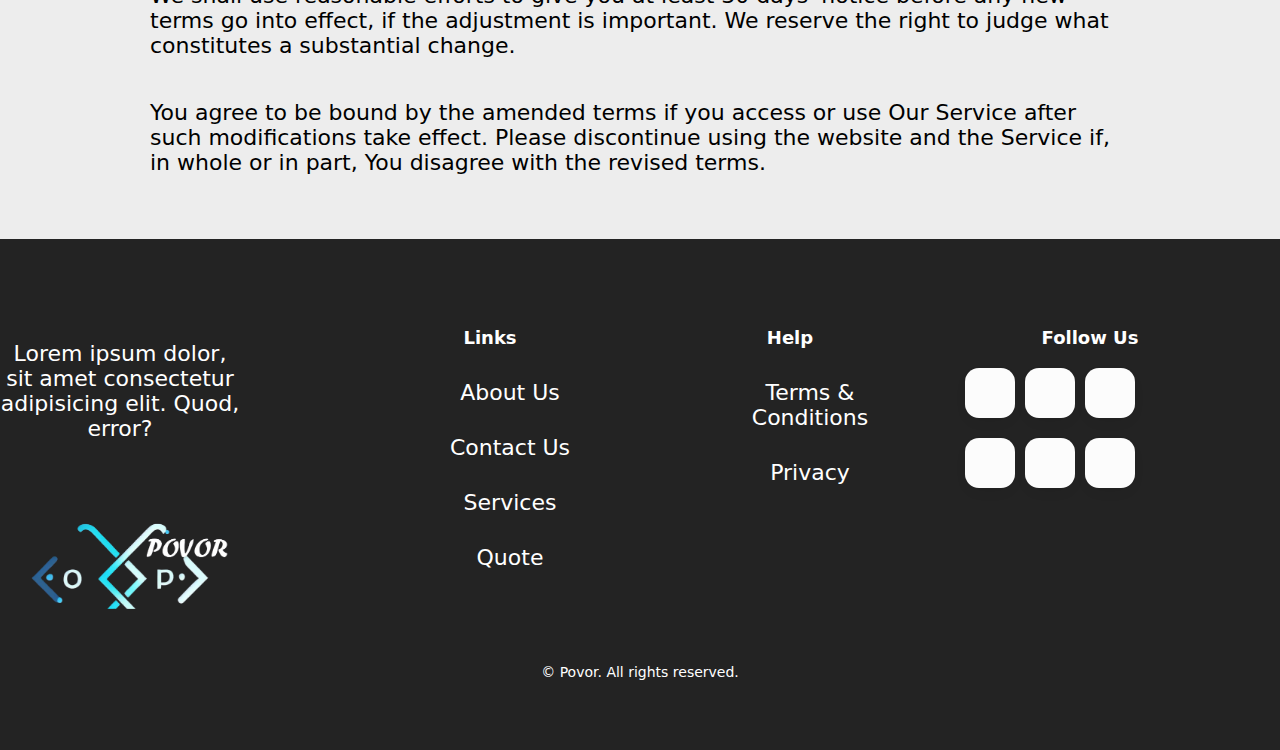
==== commit 35f771a0: "commit" ====
--- a/conditions.html
+++ b/conditions.html
@@ -7,16 +7,16 @@
   <link rel="stylesheet" href="css/privacy.css">
   <link rel="stylesheet" href="css/navbar.css">
   <link rel="stylesheet" href="css/footer.css">
-  <link rel="stylesheet" href="https://cdnjs.cloudflare.com/ajax/libs/font-awesome/5.15.4/css/all.min.css">
+  <link rel="stylesheet" href="https://cdn.jsdelivr.net/npm/bootstrap-icons@1.10.2/font/bootstrap-icons.css" integrity="sha384-b6lVK+yci+bfDmaY1u0zE8YYJt0TZxLEAFyYSLHId4xoVvsrQu3INevFKo+Xir8e" crossorigin="anonymous">
 </head>
 <body>
-  <nav class="navbar">
-    <div class="logo">
-      <a href="index.html">
-        <img src="img/POVOR-removebg-preview.png" alt="unsplash image" style="width: 200px;" />
-      </a>
-  </div>
-</nav>
+    <nav class="navbar">
+        <div class="logo">
+          <a href="index.html">
+            <img src="img/POVOR-removebg-preview.png" alt="unsplash image" style="width: 200px;" />
+          </a>
+      </div>
+    </nav>
   <header>
     <h1>Terms And Conditions</h1>
 </header>
@@ -103,14 +103,14 @@
     <div id="circularMenu" class="circular-menu">
 
       <a class="floating-btn" onclick="document.getElementById('circularMenu').classList.toggle('active');">
-        <i class="fa fa-plus"></i>
+        <i class="bi bi-share-fill" style="font-size: 30px;position: relative;bottom: 30px;"></i>
       </a>
     
       <menu class="items-wrapper">
-        <a href="#" class="menu-item fa fa-facebook"></a>
-        <a href="#" class="menu-item fa fa-twitter"></a>
-        <a href="#" class="menu-item fa fa-google-plus"></a>
-        <a href="#" class="menu-item fa fa-linkedin"></a>
+        <a href="#" class="menu-item bi bi-facebook"></a>
+        <a href="#" class="menu-item bi bi-twitter"></a>
+        <a href="#" class="menu-item bi bi-linkedin"></a>
+        <a href="#" class="menu-item bi bi-github"></a>
       </menu>
     
     </div>
@@ -119,17 +119,16 @@
     <div id="circularMenu1" class="circular-menu circular-menu-left active">
     
       <a class="floating-btn" onclick="document.getElementById('circularMenu1').classList.toggle('active');">
-        <i class="fa fa-bars"></i>
+        <i class="bi bi-list" style="font-size: 30px;position: relative;bottom: 30px;"></i>
       </a>
     
       <menu class="items-wrapper">
-        <a href="quote.html" class="menu-item fa fa-home"></a>
-        <a href="contact.html" class="menu-item fa fa-user"></a>
-        <a href="index.html#service" class="menu-item fa fa-pie-chart"></a>
-        <a href="index.html#about" class="menu-item fa fa-cog"></a>
+        <a href="quote.html" class="menu-item bi bi-pen"></a>
+        <a href="contact.html" class="menu-item bi bi-person-lines-fill"></a>
+        <a href="index.html#service" class="menu-item bi bi-hdd-network-fill"></a>
+        <a href="index.html#about" class="menu-item bi bi-people-fill"></a>
       </menu>
     
     </div>
-
   </body>
 </html>
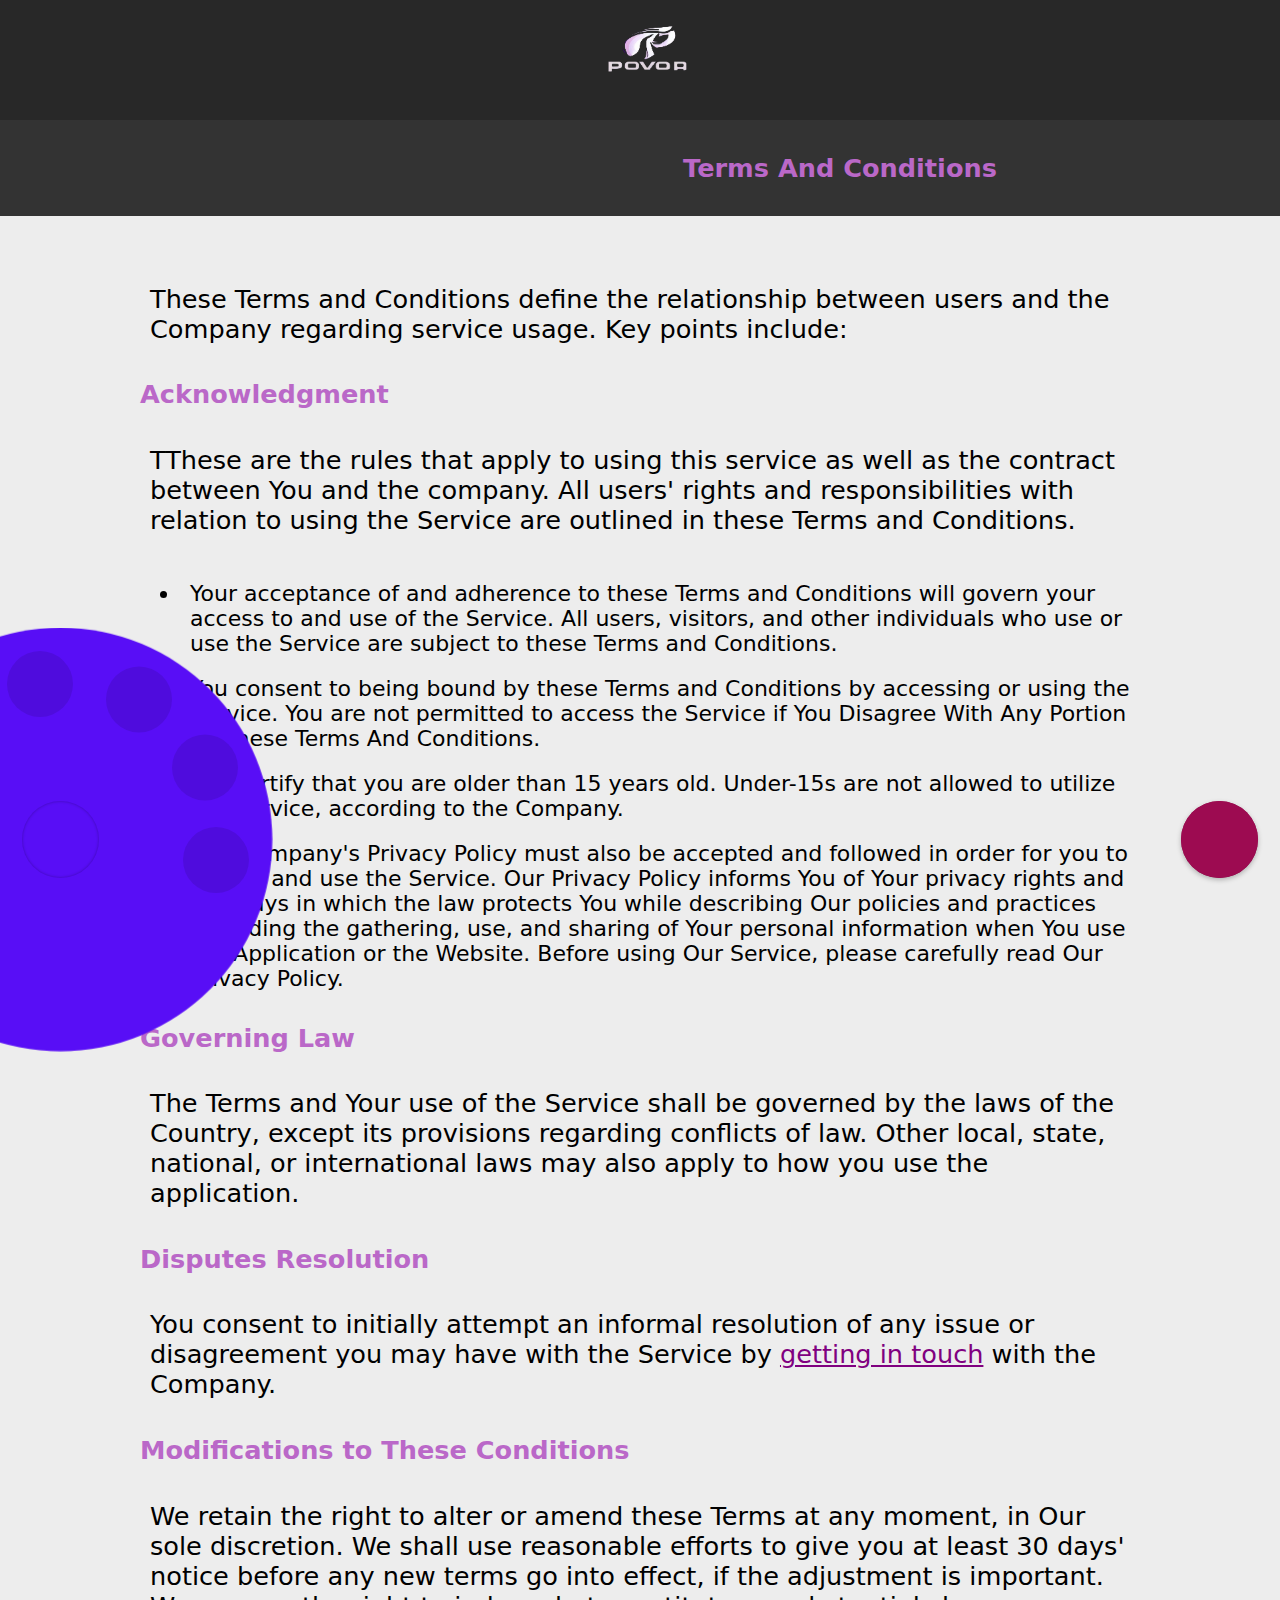
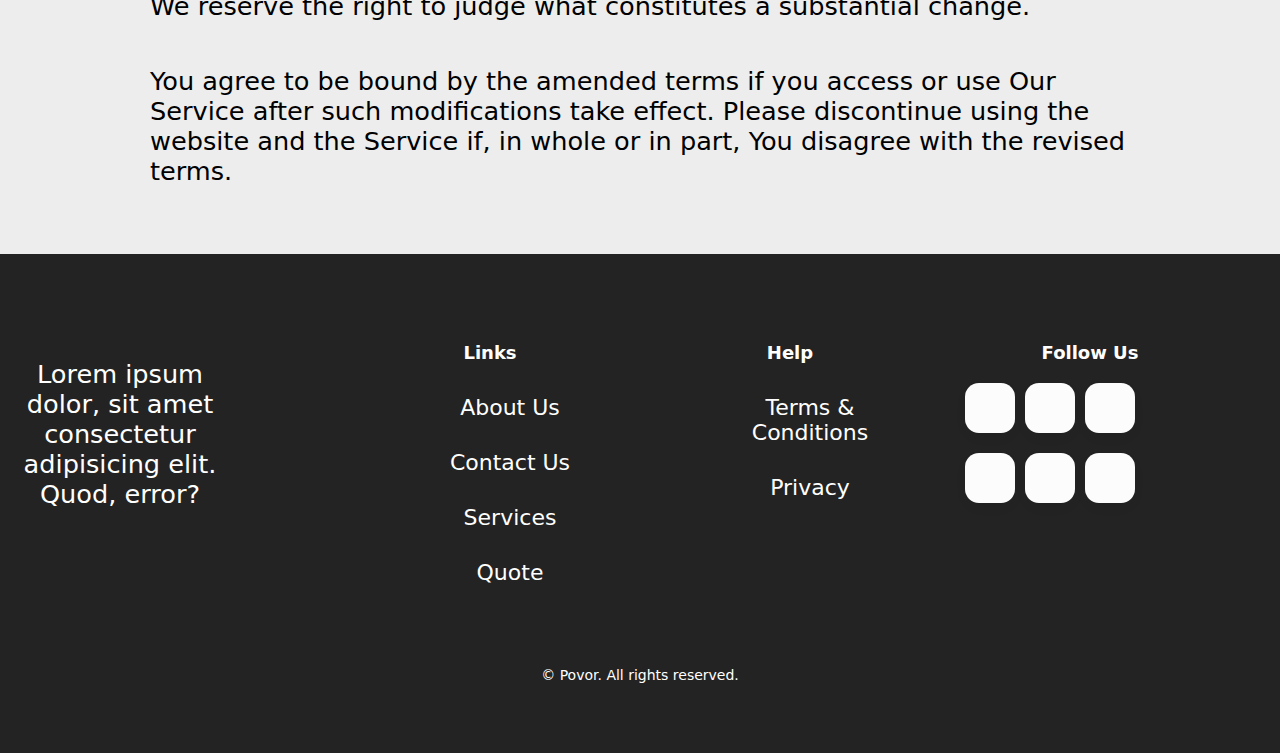
==== commit d788ee1d: "friday work" ====
--- a/conditions.html
+++ b/conditions.html
@@ -13,7 +13,7 @@
     <nav class="navbar">
         <div class="logo">
           <a href="index.html">
-            <img src="img/POVOR-removebg-preview.png" alt="unsplash image" style="width: 200px;" />
+            <img src="img/logo.png" alt="unsplash image" style="width: 200px;" />
           </a>
       </div>
     </nav>
--- a/css/privacy.css
+++ b/css/privacy.css
@@ -12,7 +12,6 @@
    background-color: #faece4;
 }
 header {
-    margin-top: 90px;
     width: 150%;
     background-color: #333;
     color: #BA68C8;
--- a/css/navbar.css
+++ b/css/navbar.css
@@ -1,3 +1,6 @@
+h1, h2, h3, h4, h5, h6, p {
+  font-size: clamp(1rem, 2vw, 2rem);
+}
 body::-webkit-scrollbar {
     width: 10px; /* Set the width of the scrollbar */
   }
@@ -17,6 +20,9 @@
 .navbar input[type="checkbox"],
 .navbar .hamburger-lines {
     display: none;
+}
+.navbar{
+  background-color: #3d3a50;
 }
 body {
   background-color: #EDEDED;
@@ -25,6 +31,7 @@
   position: fixed;
   bottom: 1em;
   right: 1em;
+  z-index: 2;
 }
 
 .circular-menu .floating-btn {
@@ -129,13 +136,14 @@
     padding: 10px;
     min-width: 100%;
     max-width: 100%;
-    height: 70px;
+    height: 100px;
     overflow: hidden;
    background-color: #222222f8;
    /* border-bottom: 2px groove #151515; */
 }
 .logo {
         display: flex;
+        justify-content: center;
        position: relative;
        bottom : 40px;
 }
@@ -146,11 +154,11 @@
 }
 
 .circular-menu.circular-menu-left .floating-btn {
-  background-color: hsl(217, 89%, 61%);
+  background-color: #580ef6;
 }
 
 .circular-menu.circular-menu-left:after {
-  background-color: hsl(217, 89%, 61%);
+  background-color: #580ef6;
 }
 
 .circular-menu.circular-menu-left.active .floating-btn i {
@@ -183,7 +191,7 @@
     width: 3.5em;
     height: 3.5em;
     border-radius: 50%;
-    background-color: hsl(4, 98%, 60%);
+    background-color: #9d0b51;
     box-shadow: 0 2px 5px 0 hsla(0, 0%, 0%, .26);  
     color: hsl(0, 0%, 100%);
     text-align: center;
@@ -219,7 +227,7 @@
     top: 0;
     right: 0;
     z-index: -2;
-    background-color: hsl(4, 98%, 60%);
+    background-color: #9d0b51;
     transition: all .3s ease;
   }
   
@@ -285,11 +293,11 @@
   }
   
   .circular-menu.circular-menu-left .floating-btn {
-    background-color: hsl(217, 89%, 61%);
+    background-color: #580ef6;
   }
   
   .circular-menu.circular-menu-left:after {
-    background-color: hsl(217, 89%, 61%);
+    background-color: #580ef6;
   }
   
   .circular-menu.circular-menu-left.active .floating-btn i {
